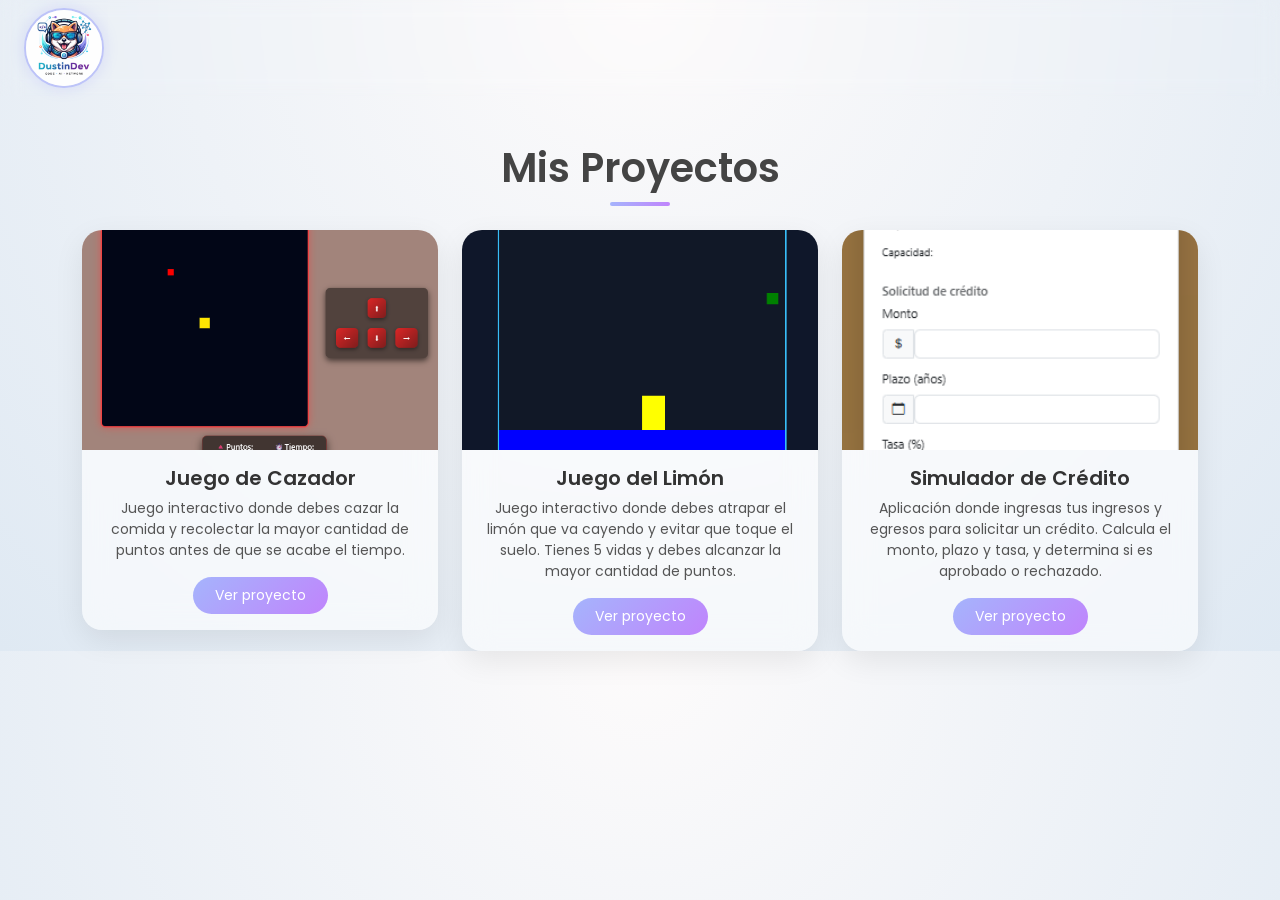
==== index.html @ d4c93b40 "menu completo y responsivo" ====
<!DOCTYPE html>
<html lang="es">
<head>
  <meta charset="UTF-8">
  <meta name="viewport" content="width=device-width, initial-scale=1.0">
  <title>Mis Proyectos</title>

  <link href="https://cdn.jsdelivr.net/npm/bootstrap@5.3.2/dist/css/bootstrap.min.css" rel="stylesheet">

  <link href="https://fonts.googleapis.com/css2?family=Poppins:wght@300;400;600&display=swap" rel="stylesheet">

  <link rel="stylesheet" href="assets/css/styles.css">
</head>

<body>

    <nav class="navbar navbar-light bg-transparent px-4">
        <img class="logo" src="assets/img/3.png" alt="Logo DustinDev">
    </nav>

    <div class="container text-center mt-5">
        <h1 class="titulo mb-4">Mis Proyectos</h1>

        <div class="row justify-content-center g-4">

            <div class="col-md-4">
                <div class="card proyecto-card">

                    <img src="assets/img/1.png" class="card-img-top" alt="Juego de cazador">

                    <div class="card-body">
                        <h5 class="card-title">Juego de Cazador</h5>
                        <p class="card-text">
                            Juego interactivo donde debes cazar la comida y recolectar la mayor cantidad de puntos antes de que se acabe el tiempo.
                        </p>
                        <a href="https://juego-cazando-kappa.vercel.app/" target="_blank" class="btn btn-custom">
                            Ver proyecto
                        </a>
                    </div>

                </div>
            </div>

            <div class="col-md-4">
                <div class="card proyecto-card">

                    <img src="assets/img/2.png" class="card-img-top" alt="Juego del limón">

                    <div class="card-body">
                        <h5 class="card-title">Juego del Limón</h5>
                        <p class="card-text">
                            Juego interactivo donde debes atrapar el limón que va cayendo y evitar que toque el suelo. Tienes 5 vidas y debes alcanzar la mayor cantidad de puntos.
                        </p>
                        <a href="https://tu-proyecto2.vercel.app" target="_blank" class="btn btn-custom">
                            Ver proyecto
                        </a>
                    </div>

                </div>
            </div>

            <div class="col-md-4">
                <div class="card proyecto-card">

                    <img src="assets/img/4.png" class="card-img-top" alt="Simulador de crédito">

                    <div class="card-body">
                        <h5 class="card-title">Simulador de Crédito</h5>
                        <p class="card-text">
                            Aplicación donde ingresas tus ingresos y egresos para solicitar un crédito. Calcula el monto, plazo y tasa, y determina si es aprobado o rechazado.
                        </p>
                        <a href="https://tu-proyecto2.vercel.app" target="_blank" class="btn btn-custom">
                            Ver proyecto
                        </a>
                    </div>

                </div>
            </div>

        </div>
    </div>

</body>
</html>
---- assets/css/styles.css ----
body {
  font-family: 'Poppins', sans-serif;
  background: radial-gradient(circle at top, #fdfbfb, #dfe9f3);
  color: #2d2d2d;
  overflow-x: hidden;
}

/* Navbar */
.navbar {
  backdrop-filter: blur(10px);
}

/* Logo */
.logo {
  width: 80px;
  height: 80px;
  border-radius: 50%;
  border: 2px solid rgba(124, 131, 253, 0.4);
  box-shadow: 0 0 15px rgba(124, 131, 253, 0.2);
  object-fit: cover;
  transition: transform 0.3s ease;
}

.logo:hover {
  transform: scale(1.1) rotate(3deg);
}

/* Título */
.titulo {
  font-weight: 600;
  color: #444;
  position: relative;
}

.titulo::after {
  content: "";
  width: 60px;
  height: 4px;
  background: linear-gradient(90deg, #a5b4fc, #c084fc);
  display: block;
  margin: 10px auto 0;
  border-radius: 10px;
}

/* Cards estilo vidrio */
.proyecto-card {
  border: none;
  border-radius: 20px;
  background: rgba(255, 255, 255, 0.6);
  backdrop-filter: blur(15px);
  box-shadow: 0 10px 30px rgba(0, 0, 0, 0.08);
  overflow: hidden;
  transition: all 0.4s ease;
  position: relative;
}

/* Glow en hover */
.proyecto-card:hover {
  transform: translateY(-10px) scale(1.02);
  box-shadow: 0 20px 50px rgba(124, 131, 253, 0.2);
}

/* Línea animada */
.proyecto-card::before {
  content: "";
  position: absolute;
  width: 100%;
  height: 4px;
  top: 0;
  left: 0;
  background: linear-gradient(90deg, #a5b4fc, #f9a8d4, #c084fc);
  opacity: 0;
  transition: opacity 0.3s ease;
}

.proyecto-card:hover::before {
  opacity: 1;
}

/* Imagen */
.card-img-top {
  height: 220px;
  object-fit: cover;
  transition: transform 0.5s ease;
}

.proyecto-card:hover .card-img-top {
  transform: scale(1.1);
}

/* Texto */
.card-title {
  font-weight: 600;
  color: #333;
}

.card-text {
  font-size: 14px;
  color: #555;
}

/* Botón pro */
.btn-custom {
  background: linear-gradient(135deg, #a5b4fc, #c084fc);
  color: white;
  border-radius: 30px;
  padding: 8px 22px;
  border: none;
  transition: all 0.3s ease;
  font-size: 14px;
}

.btn-custom:hover {
  transform: translateY(-2px);
  box-shadow: 0 8px 20px rgba(168, 139, 250, 0.4);
}

/* Animación de entrada */
.proyecto-card {
  animation: fadeUp 0.8s ease forwards;
  opacity: 0;
}

.proyecto-card:nth-child(1) { animation-delay: 0.2s; }
.proyecto-card:nth-child(2) { animation-delay: 0.4s; }
.proyecto-card:nth-child(3) { animation-delay: 0.6s; }

@keyframes fadeUp {
  from {
    opacity: 0;
    transform: translateY(30px);
  }
  to {
    opacity: 1;
    transform: translateY(0);
  }
}
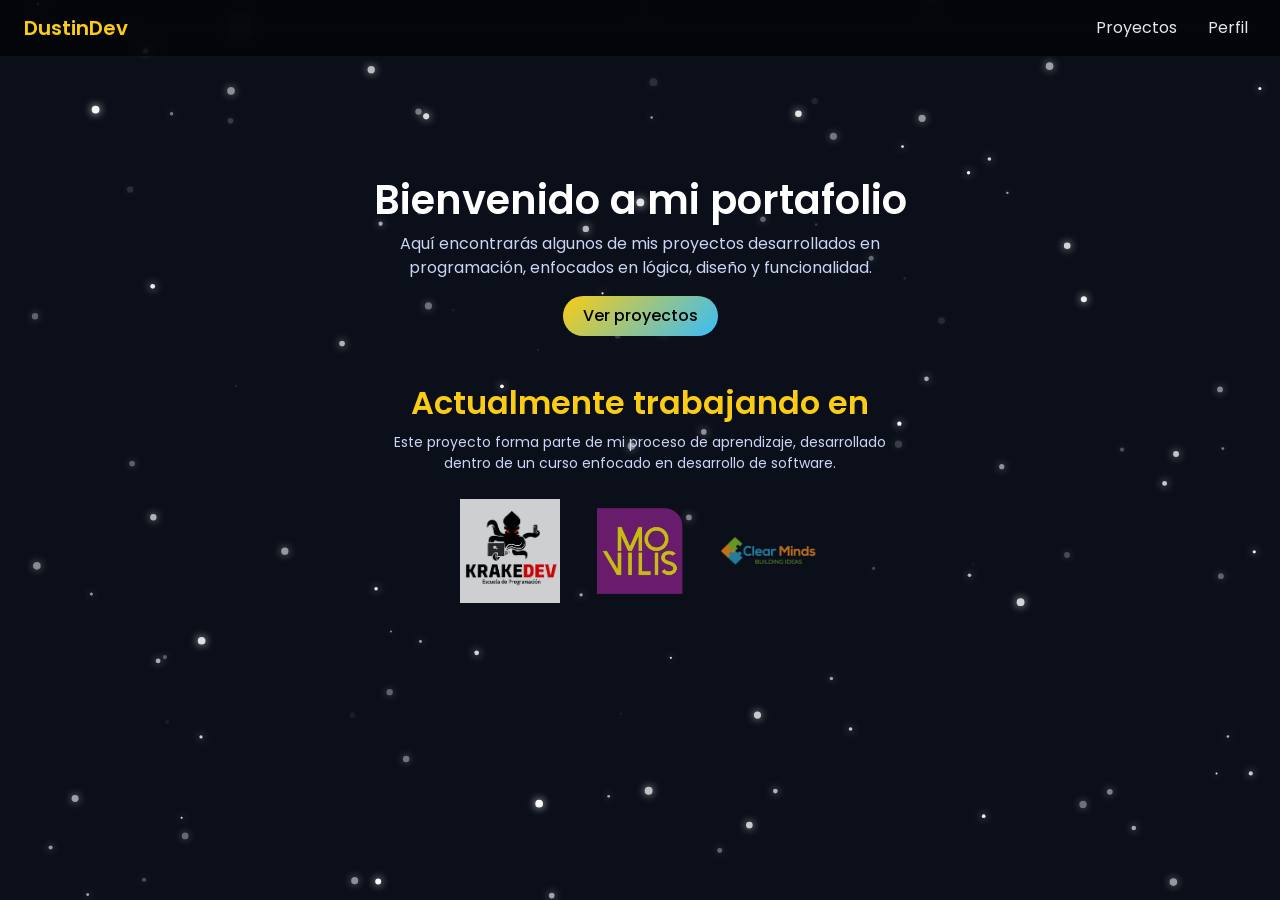
==== commit 83433580: "Agrega páginas de proyectos y perfil con diseño y animación de nieve" ====
--- a/index.html
+++ b/index.html
@@ -3,10 +3,12 @@
 <head>
   <meta charset="UTF-8">
   <meta name="viewport" content="width=device-width, initial-scale=1.0">
-  <title>Mis Proyectos</title>
+  <title>DustinDev</title>
 
+  <!-- Bootstrap -->
   <link href="https://cdn.jsdelivr.net/npm/bootstrap@5.3.2/dist/css/bootstrap.min.css" rel="stylesheet">
 
+  <!-- Fuente -->
   <link href="https://fonts.googleapis.com/css2?family=Poppins:wght@300;400;600&display=swap" rel="stylesheet">
 
   <link rel="stylesheet" href="assets/css/styles.css">
@@ -14,71 +16,58 @@
 
 <body>
 
-    <nav class="navbar navbar-light bg-transparent px-4">
-        <img class="logo" src="assets/img/3.png" alt="Logo DustinDev">
-    </nav>
+  <!-- Canvas nieve -->
+  <canvas id="snowCanvas"></canvas>
 
-    <div class="container text-center mt-5">
-        <h1 class="titulo mb-4">Mis Proyectos</h1>
+  <!-- Navbar -->
+  <nav class="navbar navbar-expand-lg navbar-dark px-4">
+    <a class="navbar-brand logo-text" href="#">DustinDev</a>
 
-        <div class="row justify-content-center g-4">
+    <button class="navbar-toggler" data-bs-toggle="collapse" data-bs-target="#menu">
+      <span class="navbar-toggler-icon"></span>
+    </button>
 
-            <div class="col-md-4">
-                <div class="card proyecto-card">
+    <div class="collapse navbar-collapse justify-content-end" id="menu">
+      <ul class="navbar-nav">
+        <li class="nav-item">
+          <a class="nav-link" href="proyecto.html">Proyectos</a>
+        </li>
+        <li class="nav-item">
+          <a class="nav-link" href="perfil.html">Perfil</a>
+        </li>
+      </ul>
+    </div>
+  </nav>
 
-                    <img src="assets/img/1.png" class="card-img-top" alt="Juego de cazador">
+  <!-- Bienvenida -->
+  <main class="container text-center hero">
+    <h1>Bienvenido a mi portafolio</h1>
+    <p>
+      Aquí encontrarás algunos de mis proyectos desarrollados en programación,
+      enfocados en lógica, diseño y funcionalidad.
+    </p>
+    <a href="#" class="btn btn-main mt-3">Ver proyectos</a>
+    <!-- Sección actual -->
+<section class="trabajo container text-center mt-5">
+  
+  <h2 class="titulo-sec">Actualmente trabajando en</h2>
 
-                    <div class="card-body">
-                        <h5 class="card-title">Juego de Cazador</h5>
-                        <p class="card-text">
-                            Juego interactivo donde debes cazar la comida y recolectar la mayor cantidad de puntos antes de que se acabe el tiempo.
-                        </p>
-                        <a href="https://juego-cazando-kappa.vercel.app/" target="_blank" class="btn btn-custom">
-                            Ver proyecto
-                        </a>
-                    </div>
+  <p class="texto-sec">
+    Este proyecto forma parte de mi proceso de aprendizaje, desarrollado dentro de un curso
+    enfocado en desarrollo de software.
+  </p>
 
-                </div>
-            </div>
+  <div class="logos-trabajo">
+    <img src="assets/img/5.png" alt="Creator">
+    <img src="assets/img/6.png" alt="Mobile">
+    <img src="assets/img/7.png" alt="Mobile">
+  </div>
 
-            <div class="col-md-4">
-                <div class="card proyecto-card">
+</section>
+  </main>
 
-                    <img src="assets/img/2.png" class="card-img-top" alt="Juego del limón">
-
-                    <div class="card-body">
-                        <h5 class="card-title">Juego del Limón</h5>
-                        <p class="card-text">
-                            Juego interactivo donde debes atrapar el limón que va cayendo y evitar que toque el suelo. Tienes 5 vidas y debes alcanzar la mayor cantidad de puntos.
-                        </p>
-                        <a href="https://tu-proyecto2.vercel.app" target="_blank" class="btn btn-custom">
-                            Ver proyecto
-                        </a>
-                    </div>
-
-                </div>
-            </div>
-
-            <div class="col-md-4">
-                <div class="card proyecto-card">
-
-                    <img src="assets/img/4.png" class="card-img-top" alt="Simulador de crédito">
-
-                    <div class="card-body">
-                        <h5 class="card-title">Simulador de Crédito</h5>
-                        <p class="card-text">
-                            Aplicación donde ingresas tus ingresos y egresos para solicitar un crédito. Calcula el monto, plazo y tasa, y determina si es aprobado o rechazado.
-                        </p>
-                        <a href="https://tu-proyecto2.vercel.app" target="_blank" class="btn btn-custom">
-                            Ver proyecto
-                        </a>
-                    </div>
-
-                </div>
-            </div>
-
-        </div>
-    </div>
+  <!-- JS -->
+  <script src="assets/js/index.js"></script>
 
 </body>
 </html>
--- a/assets/css/styles.css
+++ b/assets/css/styles.css
@@ -1,137 +1,241 @@
 body {
+  margin: 0;
   font-family: 'Poppins', sans-serif;
-  background: radial-gradient(circle at top, #fdfbfb, #dfe9f3);
-  color: #2d2d2d;
+  background: #0b0f1a;
+  color: white;
   overflow-x: hidden;
+}
+
+/* Canvas */
+#snowCanvas {
+  position: fixed;
+  top: 0;
+  left: 0;
+  width: 100%;
+  height: 100%;
+  pointer-events: none;
+  z-index: -1;
 }
 
 /* Navbar */
 .navbar {
+  background: rgba(0, 0, 0, 0.6);
   backdrop-filter: blur(10px);
 }
 
-/* Logo */
-.logo {
-  width: 80px;
-  height: 80px;
+.logo-text {
+  color: #facc15;
+  font-weight: 600;
+}
+
+.nav-link {
+  color: #e5e7eb !important;
+  margin-left: 15px;
+  transition: 0.3s;
+}
+
+.nav-link:hover {
+  color: #38bdf8 !important;
+}
+
+/* Hero */
+.hero {
+  margin-top: 120px;
+}
+
+.hero h1 {
+  font-size: 2.5rem;
+  font-weight: 600;
+}
+
+.hero p {
+  color: #cbd5f5;
+  max-width: 500px;
+  margin: auto;
+}
+
+/* Botón */
+.btn-main {
+  background: linear-gradient(135deg, #facc15, #38bdf8);
+  border: none;
+  color: black;
+  border-radius: 30px;
+  padding: 10px 25px;
+  font-weight: 500;
+  transition: 0.3s;
+}
+
+.btn-main:hover {
+  transform: translateY(-3px);
+  box-shadow: 0 10px 25px rgba(250, 204, 21, 0.3);
+}
+
+/* Sección trabajo */
+.trabajo {
+  margin-top: 80px;
+}
+
+.titulo-sec {
+  font-weight: 600;
+  color: #facc15;
+  margin-bottom: 10px;
+}
+
+.texto-sec {
+  color: #cbd5f5;
+  max-width: 600px;
+  margin: auto;
+  font-size: 14px;
+}
+
+/* Logos */
+.logos-trabajo {
+  margin-top: 25px;
+  display: flex;
+  justify-content: center;
+  gap: 30px;
+}
+
+.logos-trabajo img {
+  width: 100px;
+  opacity: 0.8;
+  transition: 0.3s;
+}
+
+.logos-trabajo img:hover {
+  opacity: 1;
+  transform: scale(1.1);
+}
+
+/* Contenedor */
+.proyectos {
+  margin-top: 80px;
+}
+
+/* Card base */
+.proyecto-card {
+  display: flex;
+  flex-direction: column;
+  height: 100%;
+  border-radius: 20px;
+  overflow: hidden;
+  border: none;
+  background: rgba(255, 255, 255, 0.05);
+  backdrop-filter: blur(10px);
+  transition: 0.4s;
+}
+
+/* Hover elegante */
+.proyecto-card:hover {
+  transform: translateY(-10px);
+  box-shadow: 0 20px 40px rgba(56, 189, 248, 0.2);
+}
+
+/* Imagen uniforme */
+.card-img-top {
+  width: 100%;
+  height: 200px; /* 🔥 TODAS IGUALES */
+  object-fit: cover;
+}
+
+/* Body ocupa todo */
+.card-body {
+  display: flex;
+  flex-direction: column;
+  justify-content: space-between;
+  flex-grow: 1;
+  padding: 20px;
+}
+
+/* Tecnologías */
+.tech {
+  display: flex;
+  justify-content: center;
+  gap: 6px;
+  flex-wrap: wrap;
+}
+
+.tech span {
+  background: rgba(250, 204, 21, 0.2);
+  color: #facc15;
+  padding: 4px 10px;
+  border-radius: 12px;
+  font-size: 12px;
+}
+
+/* Título */
+.card-title {
+  font-weight: 600;
+  margin-top: 10px;
+  color: #10a2e0cb;
+}
+
+/* Texto controlado */
+.card-text {
+  display: -webkit-box;
+  -webkit-line-clamp: 3;
+  -webkit-box-orient: vertical;
+  overflow: hidden;
+  color: #ffffff94;
+}
+/* Botón siempre abajo */
+.btn-main {
+  margin-top: auto;
+  background: linear-gradient(135deg, #facc15, #38bdf8);
+  border: none;
+  color: black;
+  border-radius: 25px;
+  padding: 8px 20px;
+  transition: 0.3s;
+}
+
+.btn-main:hover {
+  transform: translateY(-2px);
+  box-shadow: 0 10px 25px rgba(250, 204, 21, 0.3);
+}
+
+/* Perfil */
+.perfil {
+  margin-top: 80px;
+}
+
+.foto-perfil {
+  width: 200px;
+  height: 200px;
+  object-fit: cover;
   border-radius: 50%;
-  border: 2px solid rgba(124, 131, 253, 0.4);
-  box-shadow: 0 0 15px rgba(124, 131, 253, 0.2);
-  object-fit: cover;
-  transition: transform 0.3s ease;
-}
-
-.logo:hover {
-  transform: scale(1.1) rotate(3deg);
-}
-
-/* Título */
-.titulo {
-  font-weight: 600;
-  color: #444;
-  position: relative;
-}
-
-.titulo::after {
-  content: "";
-  width: 60px;
-  height: 4px;
-  background: linear-gradient(90deg, #a5b4fc, #c084fc);
-  display: block;
-  margin: 10px auto 0;
-  border-radius: 10px;
-}
-
-/* Cards estilo vidrio */
-.proyecto-card {
-  border: none;
-  border-radius: 20px;
-  background: rgba(255, 255, 255, 0.6);
-  backdrop-filter: blur(15px);
-  box-shadow: 0 10px 30px rgba(0, 0, 0, 0.08);
-  overflow: hidden;
-  transition: all 0.4s ease;
-  position: relative;
-}
-
-/* Glow en hover */
-.proyecto-card:hover {
-  transform: translateY(-10px) scale(1.02);
-  box-shadow: 0 20px 50px rgba(124, 131, 253, 0.2);
-}
-
-/* Línea animada */
-.proyecto-card::before {
-  content: "";
-  position: absolute;
-  width: 100%;
-  height: 4px;
-  top: 0;
-  left: 0;
-  background: linear-gradient(90deg, #a5b4fc, #f9a8d4, #c084fc);
-  opacity: 0;
-  transition: opacity 0.3s ease;
-}
-
-.proyecto-card:hover::before {
-  opacity: 1;
-}
-
-/* Imagen */
-.card-img-top {
-  height: 220px;
-  object-fit: cover;
-  transition: transform 0.5s ease;
-}
-
-.proyecto-card:hover .card-img-top {
-  transform: scale(1.1);
+  border: 3px solid #facc15;
+  box-shadow: 0 0 20px rgba(250, 204, 21, 0.4);
 }
 
 /* Texto */
-.card-title {
-  font-weight: 600;
-  color: #333;
-}
-
-.card-text {
-  font-size: 14px;
-  color: #555;
-}
-
-/* Botón pro */
-.btn-custom {
-  background: linear-gradient(135deg, #a5b4fc, #c084fc);
-  color: white;
-  border-radius: 30px;
-  padding: 8px 22px;
-  border: none;
-  transition: all 0.3s ease;
-  font-size: 14px;
-}
-
-.btn-custom:hover {
-  transform: translateY(-2px);
-  box-shadow: 0 8px 20px rgba(168, 139, 250, 0.4);
-}
-
-/* Animación de entrada */
-.proyecto-card {
-  animation: fadeUp 0.8s ease forwards;
-  opacity: 0;
-}
-
-.proyecto-card:nth-child(1) { animation-delay: 0.2s; }
-.proyecto-card:nth-child(2) { animation-delay: 0.4s; }
-.proyecto-card:nth-child(3) { animation-delay: 0.6s; }
-
-@keyframes fadeUp {
-  from {
-    opacity: 0;
-    transform: translateY(30px);
-  }
-  to {
-    opacity: 1;
-    transform: translateY(0);
-  }
+.descripcion {
+  color: #cbd5f5;
+  font-size: 15px;
+}
+
+/* Secciones */
+.seccion h2 {
+  color: #facc15;
+  margin-bottom: 10px;
+}
+
+.seccion p {
+  color: #cbd5f5;
+  max-width: 700px;
+}
+
+/* Tech reutilizado */
+.tech {
+  display: flex;
+  gap: 10px;
+  flex-wrap: wrap;
+}
+
+.tech span {
+  background: rgba(56, 189, 248, 0.2);
+  color: #38bdf8;
+  padding: 6px 12px;
+  border-radius: 15px;
+  font-size: 13px;
 }
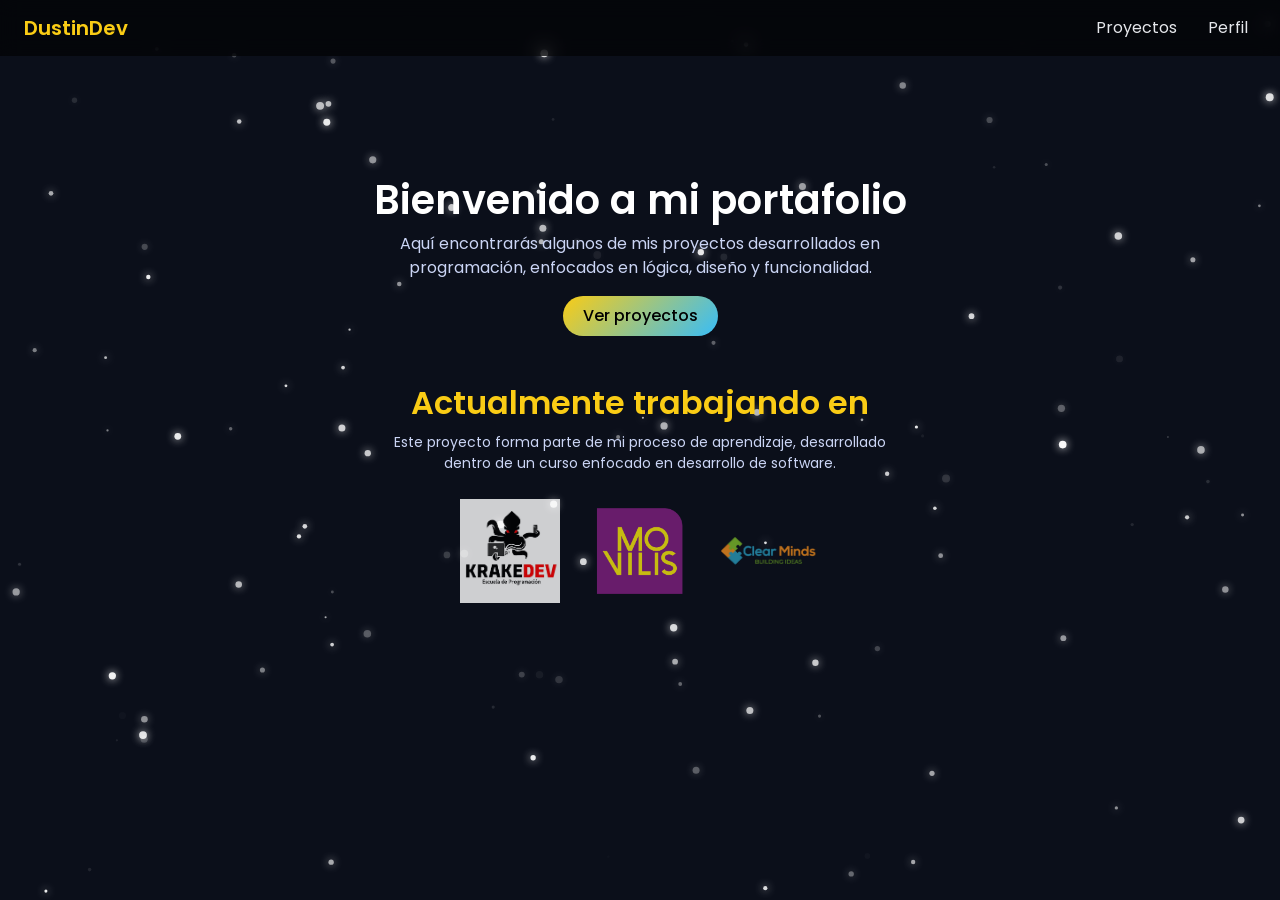
==== commit 533c48b7: "Agrega páginas de proyectos y perfil con diseño y animación de nieve" ====
--- a/index.html
+++ b/index.html
@@ -46,7 +46,7 @@
       Aquí encontrarás algunos de mis proyectos desarrollados en programación,
       enfocados en lógica, diseño y funcionalidad.
     </p>
-    <a href="#" class="btn btn-main mt-3">Ver proyectos</a>
+    <a href="proyecto.html" class="btn btn-main mt-3">Ver proyectos</a>
     <!-- Sección actual -->
 <section class="trabajo container text-center mt-5">
   
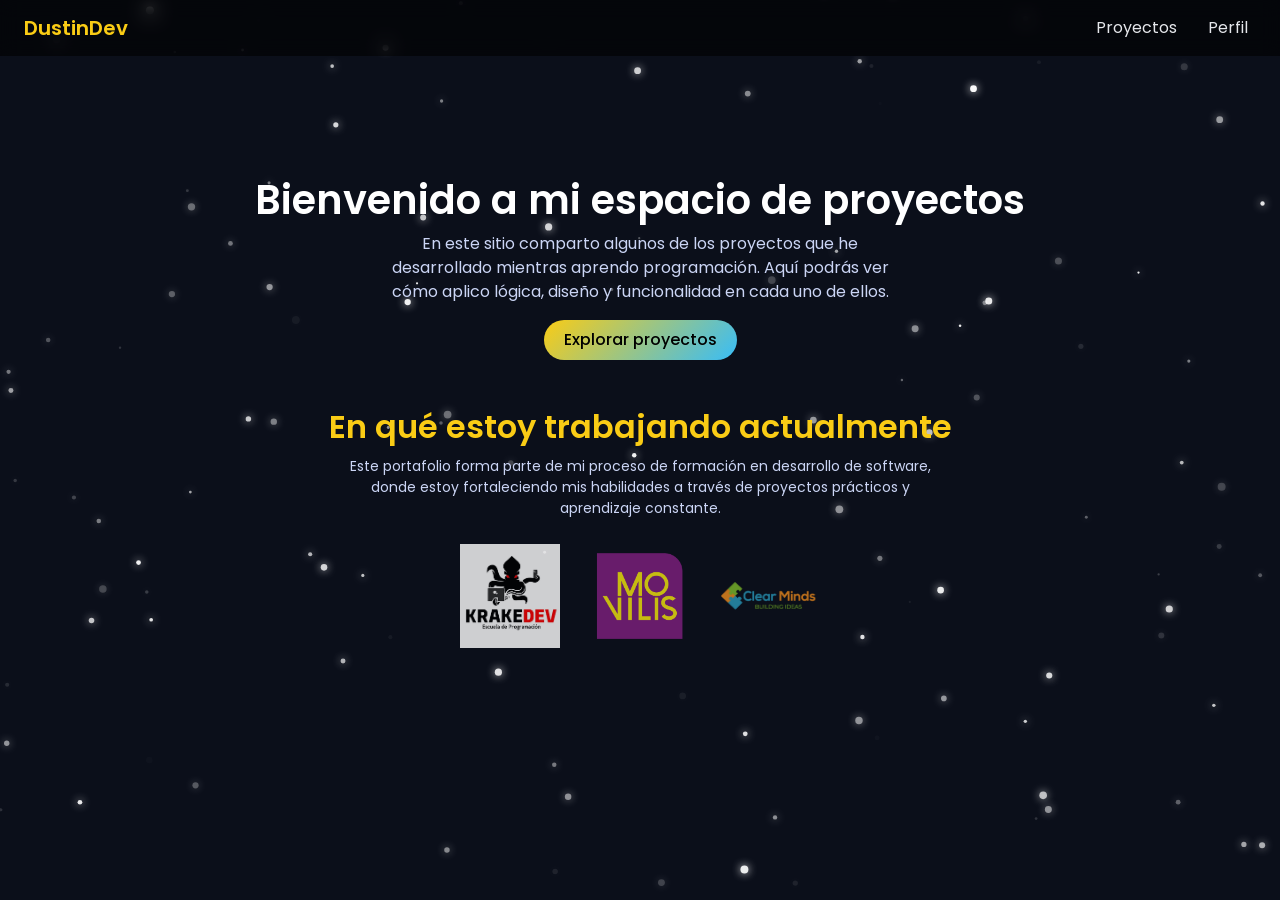
==== commit 10ba0407: "cambia al html el contenido" ====
--- a/index.html
+++ b/index.html
@@ -41,30 +41,31 @@
 
   <!-- Bienvenida -->
   <main class="container text-center hero">
-    <h1>Bienvenido a mi portafolio</h1>
+    <h1>Bienvenido a mi espacio de proyectos</h1>
     <p>
-      Aquí encontrarás algunos de mis proyectos desarrollados en programación,
-      enfocados en lógica, diseño y funcionalidad.
+      En este sitio comparto algunos de los proyectos que he desarrollado mientras aprendo
+      programación. Aquí podrás ver cómo aplico lógica, diseño y funcionalidad en cada uno de ellos.
     </p>
-    <a href="proyecto.html" class="btn btn-main mt-3">Ver proyectos</a>
-    <!-- Sección actual -->
-<section class="trabajo container text-center mt-5">
-  
-  <h2 class="titulo-sec">Actualmente trabajando en</h2>
+    <a href="proyecto.html" class="btn btn-main mt-3">Explorar proyectos</a>
+  </main>
 
-  <p class="texto-sec">
-    Este proyecto forma parte de mi proceso de aprendizaje, desarrollado dentro de un curso
-    enfocado en desarrollo de software.
-  </p>
+  <!-- Sección actual -->
+  <section class="trabajo container text-center mt-5">
+    
+    <h2 class="titulo-sec">En qué estoy trabajando actualmente</h2>
 
-  <div class="logos-trabajo">
-    <img src="assets/img/5.png" alt="Creator">
-    <img src="assets/img/6.png" alt="Mobile">
-    <img src="assets/img/7.png" alt="Mobile">
-  </div>
+    <p class="texto-sec">
+      Este portafolio forma parte de mi proceso de formación en desarrollo de software,
+      donde estoy fortaleciendo mis habilidades a través de proyectos prácticos y aprendizaje constante.
+    </p>
 
-</section>
-  </main>
+    <div class="logos-trabajo">
+      <img src="assets/img/5.png" alt="Creator">
+      <img src="assets/img/6.png" alt="Mobile">
+      <img src="assets/img/7.png" alt="Herramienta adicional">
+    </div>
+
+  </section>
 
   <!-- JS -->
   <script src="assets/js/index.js"></script>
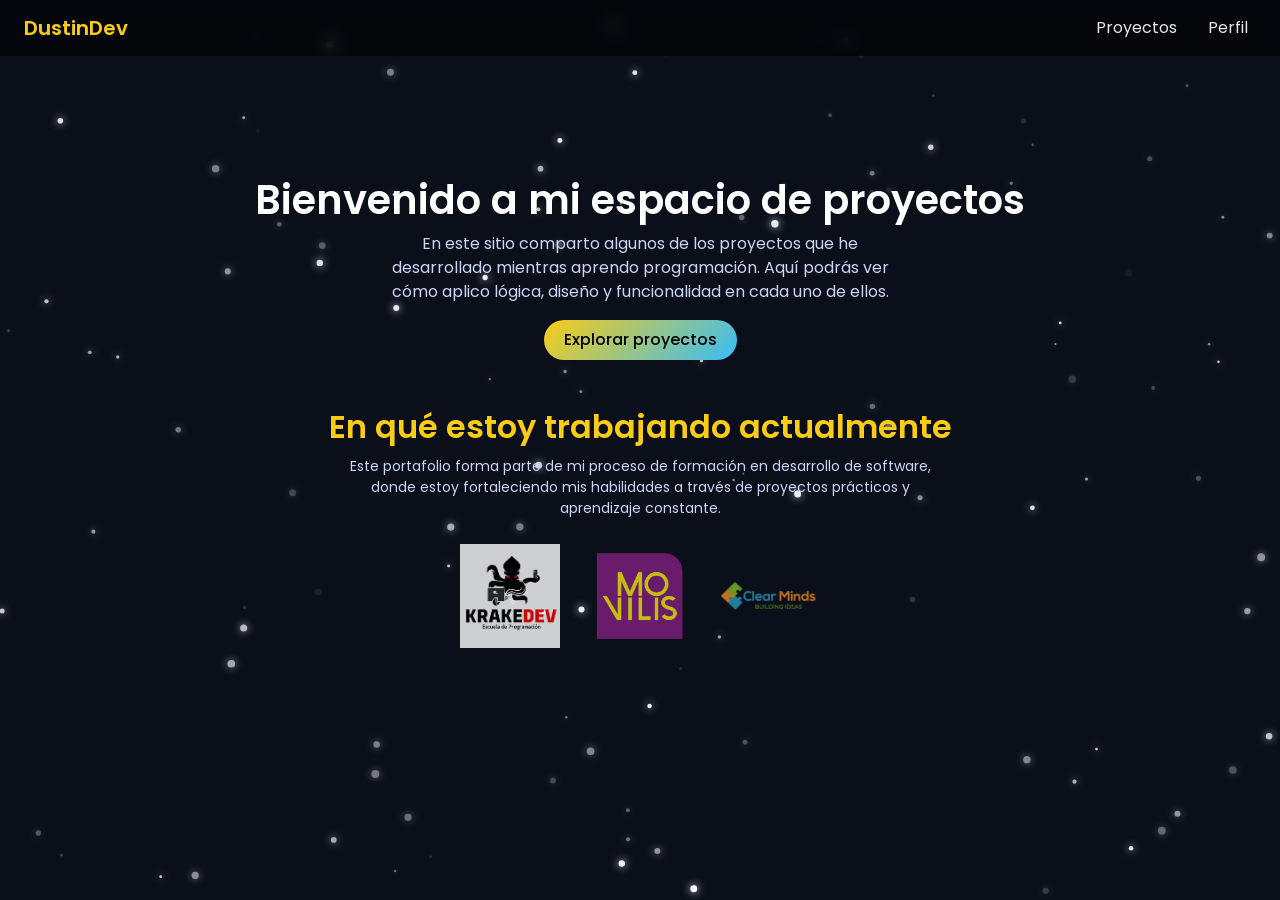
==== commit 6a250f28: "icono de pagina" ====
--- a/index.html
+++ b/index.html
@@ -4,6 +4,7 @@
   <meta charset="UTF-8">
   <meta name="viewport" content="width=device-width, initial-scale=1.0">
   <title>DustinDev</title>
+  <link rel="short icon" href="assets/img/3.png">
 
   <!-- Bootstrap -->
   <link href="https://cdn.jsdelivr.net/npm/bootstrap@5.3.2/dist/css/bootstrap.min.css" rel="stylesheet">
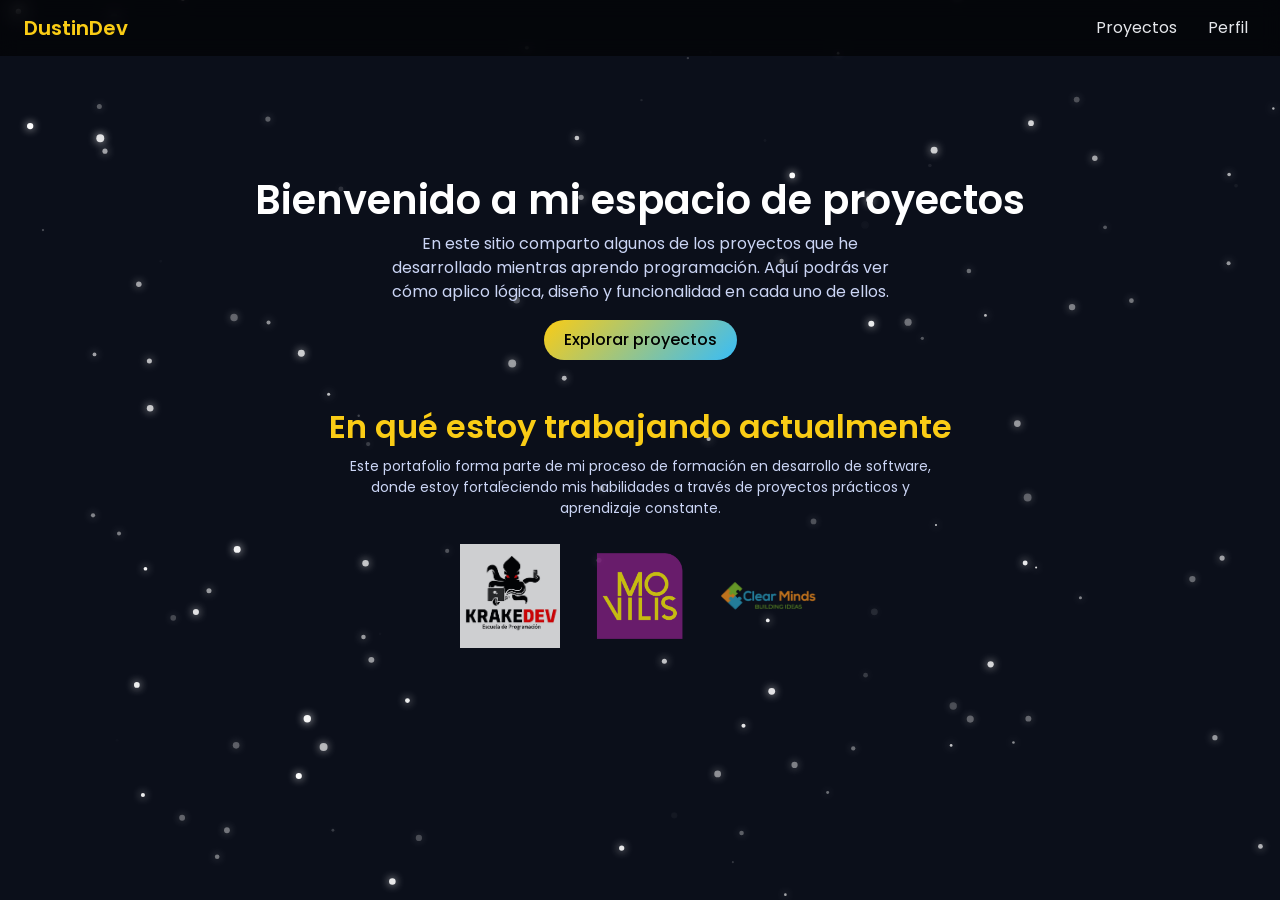
==== commit 8496290e: "agrege el js de boostrap al index" ====
--- a/index.html
+++ b/index.html
@@ -70,6 +70,7 @@
 
   <!-- JS -->
   <script src="assets/js/index.js"></script>
+  <script src="https://cdn.jsdelivr.net/npm/bootstrap@5.3.2/dist/js/bootstrap.bundle.min.js"></script>
 
 </body>
 </html>
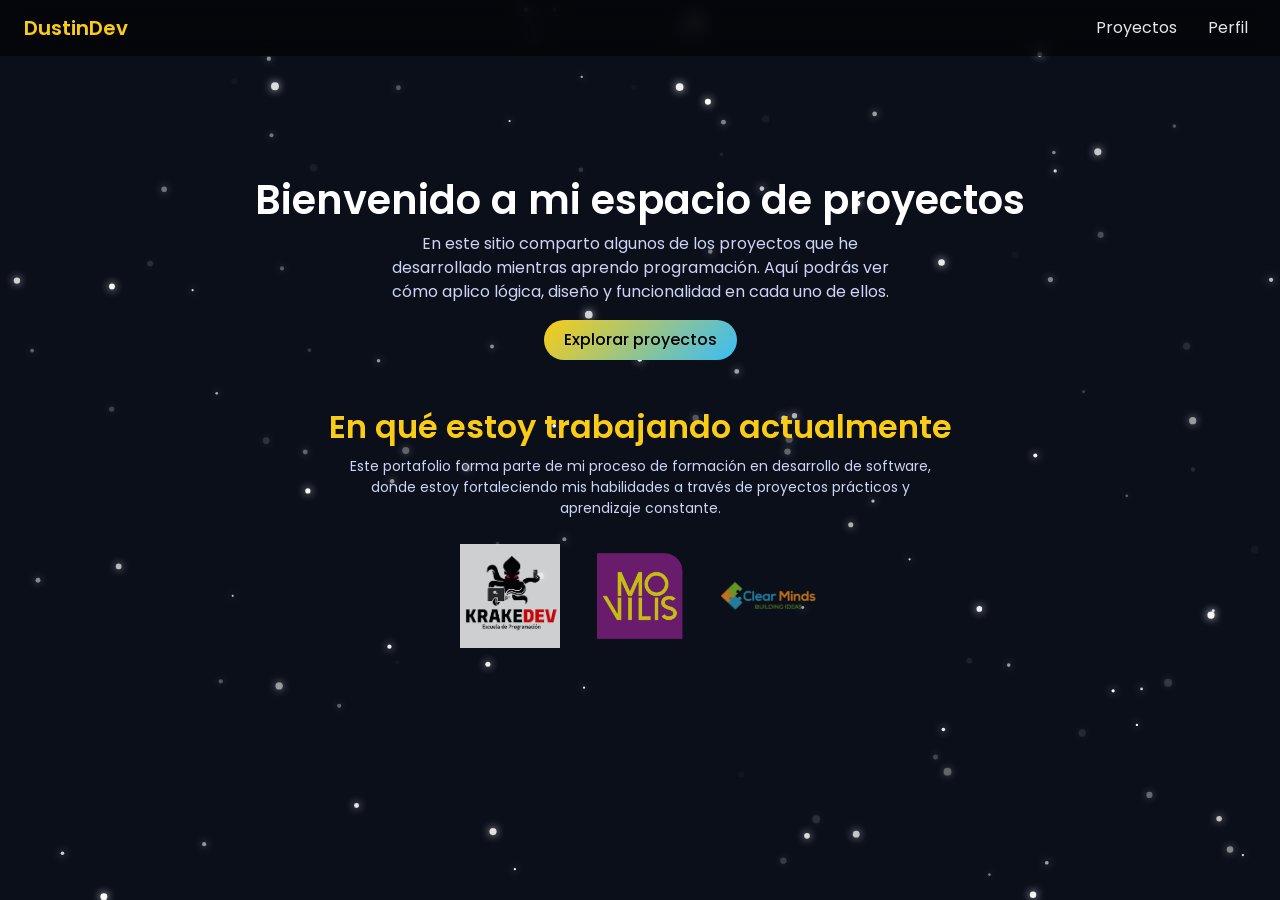
==== commit a48d876d: "grege un script que genera anuncios" ====
--- a/index.html
+++ b/index.html
@@ -11,6 +11,9 @@
 
   <!-- Fuente -->
   <link href="https://fonts.googleapis.com/css2?family=Poppins:wght@300;400;600&display=swap" rel="stylesheet">
+
+  <script async src="https://pagead2.googlesyndication.com/pagead/js/adsbygoogle.js?client=ca-pub-4006333625739673"
+     crossorigin="anonymous"></script>
 
   <link rel="stylesheet" href="assets/css/styles.css">
 </head>
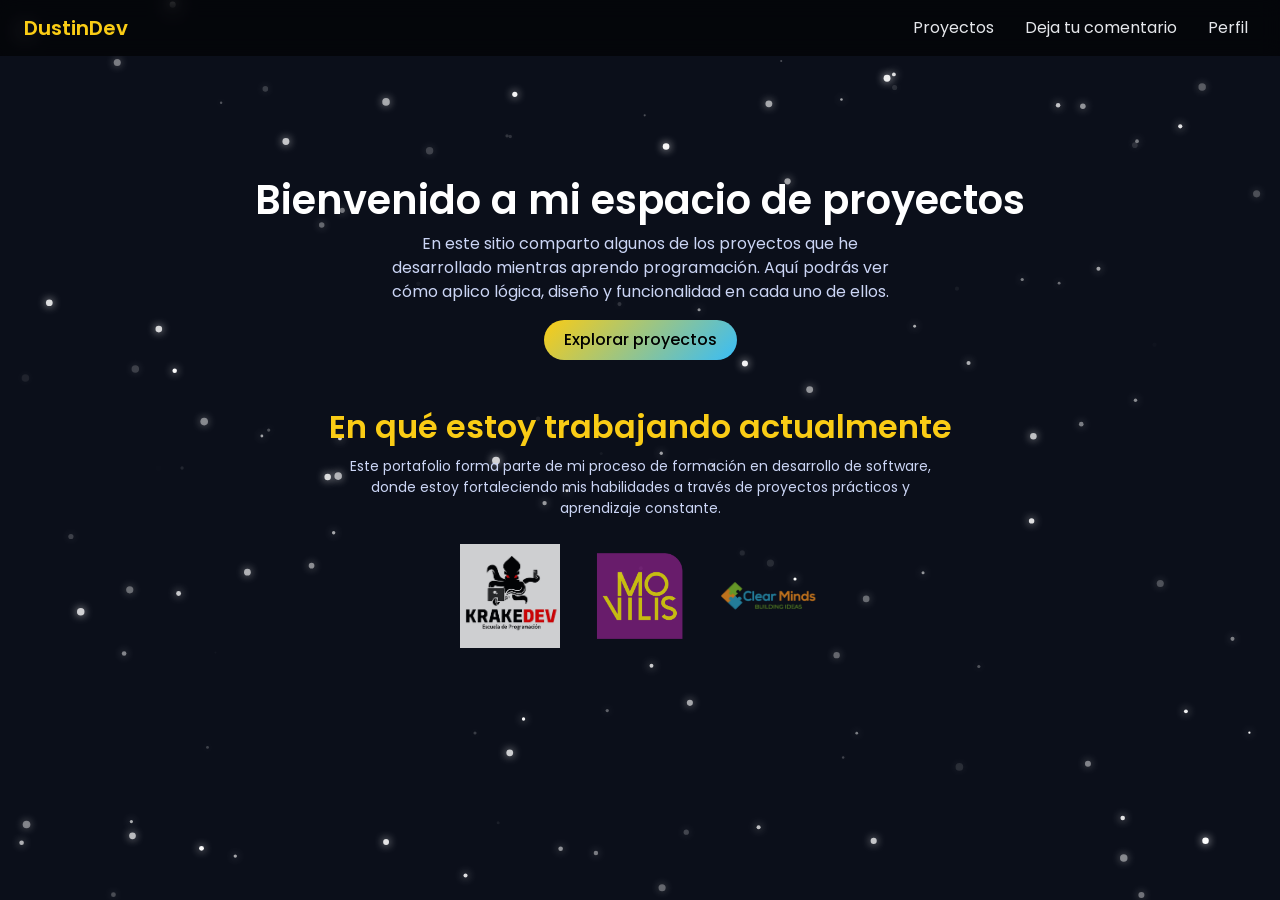
==== commit 43a5a0b9: "mejora de perfil, mas proyectos y nueva funcion de comentarios" ====
--- a/index.html
+++ b/index.html
@@ -1,5 +1,6 @@
 <!DOCTYPE html>
 <html lang="es">
+
 <head>
   <meta charset="UTF-8">
   <meta name="viewport" content="width=device-width, initial-scale=1.0">
@@ -13,7 +14,7 @@
   <link href="https://fonts.googleapis.com/css2?family=Poppins:wght@300;400;600&display=swap" rel="stylesheet">
 
   <script async src="https://pagead2.googlesyndication.com/pagead/js/adsbygoogle.js?client=ca-pub-4006333625739673"
-     crossorigin="anonymous"></script>
+    crossorigin="anonymous"></script>
 
   <link rel="stylesheet" href="assets/css/styles.css">
 </head>
@@ -37,6 +38,9 @@
           <a class="nav-link" href="proyecto.html">Proyectos</a>
         </li>
         <li class="nav-item">
+          <a class="nav-link" href="comentarios.html">Deja tu comentario</a>
+        </li>
+        <li class="nav-item">
           <a class="nav-link" href="perfil.html">Perfil</a>
         </li>
       </ul>
@@ -55,7 +59,7 @@
 
   <!-- Sección actual -->
   <section class="trabajo container text-center mt-5">
-    
+
     <h2 class="titulo-sec">En qué estoy trabajando actualmente</h2>
 
     <p class="texto-sec">
@@ -76,4 +80,5 @@
   <script src="https://cdn.jsdelivr.net/npm/bootstrap@5.3.2/dist/js/bootstrap.bundle.min.js"></script>
 
 </body>
+
 </html>
--- a/assets/css/styles.css
+++ b/assets/css/styles.css
@@ -238,4 +238,51 @@
   padding: 6px 12px;
   border-radius: 15px;
   font-size: 13px;
+}
+
+/* ===== COMENTARIOS ===== */
+
+#contenedor-comentarios {
+  margin-top: 20px;
+}
+
+/* Card estilo glass */
+.card-comentario {
+  background: rgba(255, 255, 255, 0.05);
+  backdrop-filter: blur(10px);
+  border-radius: 15px;
+  padding: 15px;
+  margin-bottom: 15px;
+  text-align: left;
+  transition: 0.3s;
+}
+
+.card-comentario:hover {
+  transform: translateY(-5px);
+  box-shadow: 0 10px 30px rgba(56, 189, 248, 0.2);
+}
+
+.card-comentario h5 {
+  color: #facc15;
+  margin: 0;
+}
+
+.card-comentario span {
+  font-size: 12px;
+  color: #cbd5f5;
+}
+
+.card-comentario p {
+  margin-top: 10px;
+  color: #ffffffc7;
+}
+
+.btn-eliminar {
+  margin-top: 10px;
+  background: red;
+  border: none;
+  padding: 5px 12px;
+  border-radius: 10px;
+  color: white;
+  font-size: 12px;
 }
